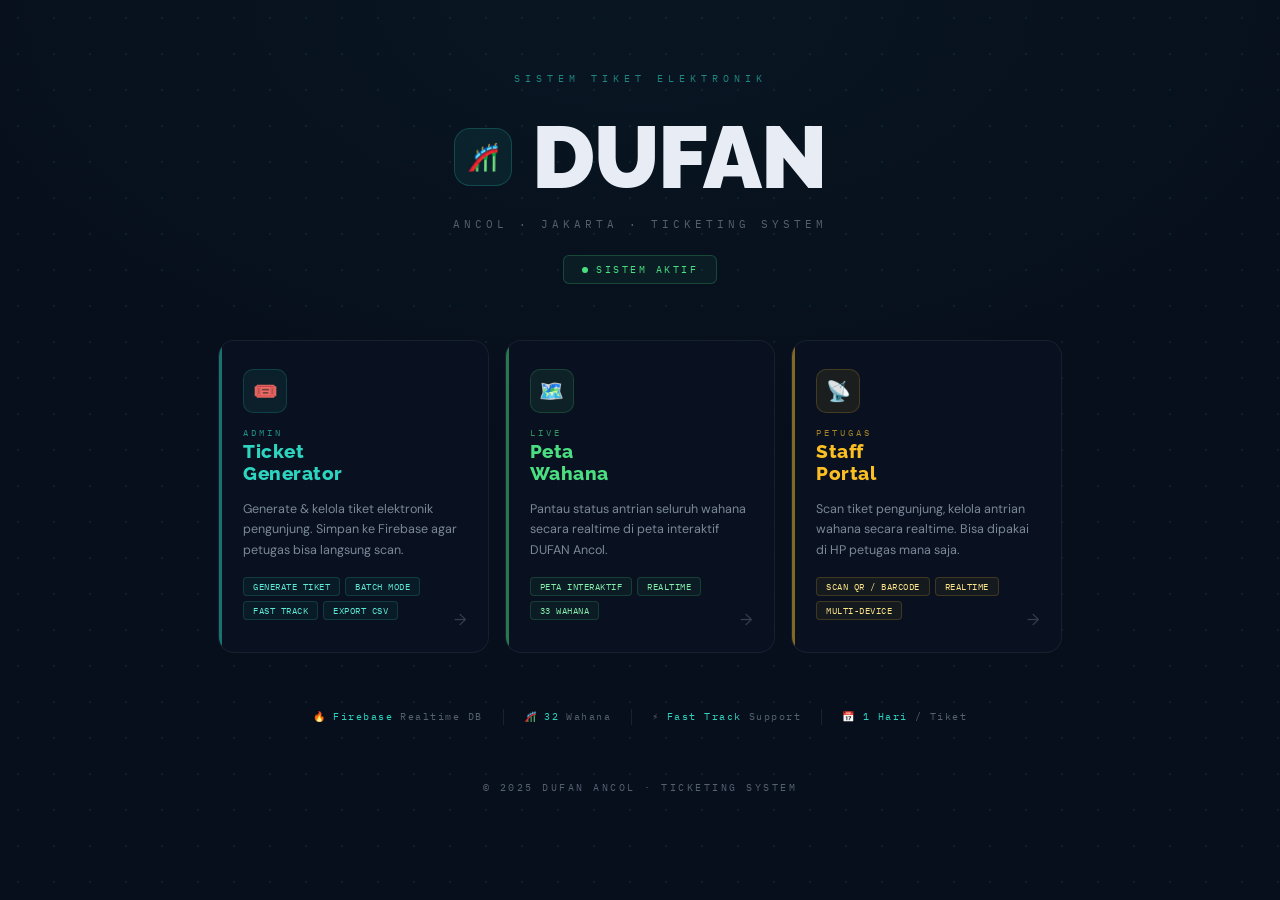
==== index.html @ 78b264e2 "first commit" ====
<!DOCTYPE html>
<html lang="id">
<head>
  <meta charset="UTF-8">
  <meta name="viewport" content="width=device-width, initial-scale=1.0">
  <title>DUFAN — Sistem Tiket Digital</title>
  <link rel="preconnect" href="https://fonts.googleapis.com">
  <link rel="preconnect" href="https://fonts.gstatic.com" crossorigin>
  <link href="https://fonts.googleapis.com/css2?family=Raleway:wght@400;600;800;900&family=IBM+Plex+Mono:wght@400;500&family=DM+Sans:wght@300;400;500&display=swap" rel="stylesheet">
  <link rel="stylesheet" href="css/shared.css">
  <link rel="stylesheet" href="css/index.css">
</head>
<body>

  <div class="container">

    <!-- HERO -->
    <div class="hero">
      <div class="hero-eyebrow">Sistem Tiket Elektronik</div>
      <div class="hero-logo">
        <div class="hero-icon">🎢</div>
        <div class="hero-title">DUFAN</div>
      </div>
      <div class="hero-subtitle">ANCOL · JAKARTA · TICKETING SYSTEM</div>
      <div class="hero-status">
        <div class="status-dot"></div>
        SISTEM AKTIF
      </div>
    </div>

    <!-- CARDS -->
    <div class="cards">

      <a class="card card-generator" href="ticket-generator/index.html">
        <div class="card-icon">🎟️</div>
        <div>
          <div class="card-label">Admin</div>
          <div class="card-name">Ticket<br>Generator</div>
        </div>
        <div class="card-desc">
          Generate &amp; kelola tiket elektronik pengunjung. Simpan ke Firebase agar petugas bisa langsung scan.
        </div>
        <div class="card-features">
          <span class="feat-tag">GENERATE TIKET</span>
          <span class="feat-tag">BATCH MODE</span>
          <span class="feat-tag">FAST TRACK</span>
          <span class="feat-tag">EXPORT CSV</span>
        </div>
        <div class="card-arrow">→</div>
      </a>

      <a class="card card-map" href="map.html">
        <div class="card-icon">🗺️</div>
        <div>
          <div class="card-label">Live</div>
          <div class="card-name">Peta<br>Wahana</div>
        </div>
        <div class="card-desc">
          Pantau status antrian seluruh wahana secara realtime di peta interaktif DUFAN Ancol.
        </div>
        <div class="card-features">
          <span class="feat-tag">PETA INTERAKTIF</span>
          <span class="feat-tag">REALTIME</span>
          <span class="feat-tag">33 WAHANA</span>
        </div>
        <div class="card-arrow">→</div>
      </a>

      <a class="card card-staff" href="staff.html">
        <div class="card-icon">📡</div>
        <div>
          <div class="card-label">Petugas</div>
          <div class="card-name">Staff<br>Portal</div>
        </div>
        <div class="card-desc">
          Scan tiket pengunjung, kelola antrian wahana secara realtime. Bisa dipakai di HP petugas mana saja.
        </div>
        <div class="card-features">
          <span class="feat-tag">SCAN QR / BARCODE</span>
          <span class="feat-tag">REALTIME</span>
          <span class="feat-tag">MULTI-DEVICE</span>
        </div>
        <div class="card-arrow">→</div>
      </a>

    </div>

    <!-- INFO ROW -->
    <div class="info-row">
      <div class="info-item">🔥 <span>Firebase</span> Realtime DB</div>
      <div class="info-sep"></div>
      <div class="info-item">🎢 <span>32</span> Wahana</div>
      <div class="info-sep"></div>
      <div class="info-item">⚡ <span>Fast Track</span> Support</div>
      <div class="info-sep"></div>
      <div class="info-item">📅 <span>1 Hari</span> / Tiket</div>
    </div>

    <!-- FOOTER -->
    <div class="footer">© 2025 DUFAN ANCOL · TICKETING SYSTEM</div>

  </div>

</body>
</html>
---- css/shared.css ----
/* ================================================================
   DUFAN — shared.css
   Variables, reset, body, grid-bg, topbar, toast, animations
================================================================ */

*, *::before, *::after {
  margin: 0; padding: 0; box-sizing: border-box;
  -webkit-tap-highlight-color: transparent;
}

:root {
  --bg:        #080f1c;
  --panel:     rgba(12, 20, 38, 0.92);
  --card:      rgba(8, 14, 28, 0.95);
  --border:    rgba(45, 212, 191, 0.16);
  --teal:      #2dd4bf;
  --teal-dim:  rgba(45, 212, 191, 0.10);
  --indigo:    #818cf8;
  --green:     #4ade80;
  --green-dim: rgba(74, 222, 128, 0.10);
  --amber:     #fbbf24;
  --amber-dim: rgba(251, 191, 36, 0.10);
  --red:       #f87171;
  --red-dim:   rgba(248, 113, 113, 0.10);
  --text:      #e8edf5;
  --muted:     #556070;
  --mono:      'IBM Plex Mono', monospace;
  --title:     'Raleway', sans-serif;
  --body:      'DM Sans', sans-serif;
}

html, body {
  min-height: 100vh;
  background: var(--bg);
  color: var(--text);
  font-family: var(--body);
  overflow-x: hidden;
}

/* ── Dot grid background ── */
body::before {
  content: '';
  position: fixed; inset: 0;
  background-image: radial-gradient(circle, rgba(45, 212, 191, 0.09) 1px, transparent 1px);
  background-size: 36px 36px;
  pointer-events: none;
  z-index: 0;
}

/* ── Subtle vignette ── */
body::after {
  content: '';
  position: fixed; inset: 0;
  background: radial-gradient(ellipse 100% 80% at 50% 0%, rgba(45, 212, 191, 0.04) 0%, transparent 65%);
  pointer-events: none;
  z-index: 0;
}

/* ── TOPBAR ── */
.topbar {
  position: sticky; top: 0; z-index: 100;
  display: flex; align-items: center; justify-content: space-between;
  padding: 0 20px; height: 52px;
  background: rgba(8, 15, 28, 0.97);
  border-bottom: 1px solid var(--border);
  backdrop-filter: blur(20px);
}

.topbar-left {
  display: flex; align-items: center; gap: 12px;
}

.back-btn {
  font-family: var(--mono); font-size: 11px; letter-spacing: 1px;
  color: var(--teal); background: var(--teal-dim);
  border: 1px solid rgba(45, 212, 191, 0.28);
  border-radius: 6px; padding: 6px 14px;
  cursor: pointer; text-decoration: none;
  transition: background 0.15s, border-color 0.15s;
}
.back-btn:hover {
  background: rgba(45, 212, 191, 0.18);
  border-color: rgba(45, 212, 191, 0.55);
}

.topbar-title {
  font-family: var(--title);
  font-size: 13px; font-weight: 800;
  letter-spacing: 2px; color: var(--text);
}
.topbar-title span { color: var(--teal); }

.topbar-right {
  display: flex; align-items: center; gap: 8px;
}

.tb-pill {
  font-family: var(--mono); font-size: 10px; letter-spacing: 1.5px;
  padding: 5px 12px; border-radius: 20px;
  border: 1px solid var(--border);
  background: rgba(255, 255, 255, 0.03); color: var(--muted);
}
.tb-pill.active {
  border-color: rgba(74, 222, 128, 0.35);
  color: var(--green); background: var(--green-dim);
}
.tb-pill.teal {
  border-color: rgba(45, 212, 191, 0.35);
  color: var(--teal); background: var(--teal-dim);
}

.topbar-time {
  font-family: var(--mono); font-size: 11px;
  color: var(--muted); letter-spacing: 1px;
}

.live-dot, .sim-topbar-dot {
  width: 7px; height: 7px; border-radius: 50%;
  background: var(--green); box-shadow: 0 0 6px var(--green);
  animation: livePulse 2.4s ease-in-out infinite;
}
@keyframes livePulse {
  0%, 100% { opacity: 1; }
  50%       { opacity: 0.3; }
}

/* ── TOAST ── */
.toast {
  position: fixed; bottom: 24px; right: 24px; z-index: 2000;
  background: rgba(12, 20, 38, 0.98);
  border: 1px solid var(--border);
  backdrop-filter: blur(16px);
  border-radius: 10px; padding: 11px 18px;
  display: flex; align-items: center; gap: 10px;
  font-family: var(--mono); font-size: 11px; letter-spacing: 1px;
  max-width: 320px;
  transform: translateY(90px); opacity: 0;
  transition: transform 0.28s cubic-bezier(0.34, 1.4, 0.64, 1), opacity 0.28s ease;
  pointer-events: none;
}
.toast.show { transform: translateY(0); opacity: 1; }
.toast.success { border-color: rgba(74, 222, 128, 0.35); color: var(--green); }
.toast.error   { border-color: rgba(248, 113, 113, 0.35); color: var(--red); }
.toast.warning { border-color: rgba(251, 191, 36, 0.35); color: var(--amber); }

/* ── COMMON ANIMATIONS ── */
@keyframes fadeUp {
  from { opacity: 0; transform: translateY(16px); }
  to   { opacity: 1; transform: translateY(0); }
}
---- css/index.css ----
/* ================================================================
   DUFAN — index.css
   Homepage: hero, cards grid, info row, footer
================================================================ */

/* ── CONTAINER ── */
.container {
  position: relative; z-index: 1;
  width: 100%; max-width: 900px;
  margin: 0 auto;
  padding: 72px 28px 56px;
  display: flex; flex-direction: column;
  align-items: center; gap: 56px;
}

/* ── HERO ── */
.hero {
  text-align: center;
  animation: fadeUp 0.6s ease both;
}

.hero-eyebrow {
  font-family: var(--mono);
  font-size: 10px; letter-spacing: 5px;
  text-transform: uppercase;
  color: var(--teal); opacity: 0.6;
  margin-bottom: 28px;
}

.hero-logo {
  display: flex; align-items: center;
  justify-content: center; gap: 20px;
  margin-bottom: 16px;
}

.hero-icon {
  width: 58px; height: 58px;
  background: rgba(45, 212, 191, 0.08);
  border: 1px solid rgba(45, 212, 191, 0.22);
  border-radius: 16px;
  display: flex; align-items: center; justify-content: center;
  font-size: 26px;
  flex-shrink: 0;
}

.hero-title {
  font-family: var(--title);
  font-size: clamp(52px, 11vw, 88px);
  font-weight: 900;
  letter-spacing: -1px;
  color: var(--text);
  line-height: 1;
}

.hero-subtitle {
  font-family: var(--mono);
  font-size: 11px; letter-spacing: 4px;
  color: var(--muted);
  margin-top: 14px;
}

.hero-status {
  display: inline-flex; align-items: center; gap: 8px;
  margin-top: 24px;
  background: rgba(74, 222, 128, 0.06);
  border: 1px solid rgba(74, 222, 128, 0.22);
  padding: 7px 18px; border-radius: 6px;
  font-family: var(--mono); font-size: 10px;
  letter-spacing: 2.5px; color: var(--green);
}

.status-dot {
  width: 6px; height: 6px; border-radius: 50%;
  background: var(--green); flex-shrink: 0;
}

/* ── CARDS GRID ── */
.cards {
  display: grid;
  grid-template-columns: 1fr 1fr 1fr;
  gap: 16px; width: 100%;
  animation: fadeUp 0.6s 0.12s ease both;
}
@media (max-width: 820px)  { .cards { grid-template-columns: 1fr 1fr; } }
@media (max-width: 560px)  { .cards { grid-template-columns: 1fr; } }

.card {
  position: relative;
  background: rgba(10, 18, 34, 0.85);
  border: 1px solid rgba(255, 255, 255, 0.06);
  border-radius: 16px;
  padding: 28px 24px 32px;
  text-decoration: none; color: var(--text);
  overflow: hidden;
  display: flex; flex-direction: column; gap: 14px;
  transition: transform 0.22s ease, border-color 0.22s ease, box-shadow 0.22s ease;
  cursor: pointer;
}

/* Left accent bar */
.card::before {
  content: '';
  position: absolute; left: 0; top: 0; bottom: 0;
  width: 3px; border-radius: 16px 0 0 16px;
  transition: opacity 0.22s;
}
.card-generator::before { background: var(--teal); opacity: 0.5; }
.card-staff::before     { background: var(--amber); opacity: 0.5; }
.card-map::before       { background: var(--green); opacity: 0.5; }

.card:hover { transform: translateY(-4px); }
.card:hover::before { opacity: 1; }

.card-generator:hover {
  border-color: rgba(45, 212, 191, 0.28);
  box-shadow: 0 16px 48px rgba(45, 212, 191, 0.06);
}
.card-staff:hover {
  border-color: rgba(251, 191, 36, 0.28);
  box-shadow: 0 16px 48px rgba(251, 191, 36, 0.06);
}
.card-map:hover {
  border-color: rgba(74, 222, 128, 0.28);
  box-shadow: 0 16px 48px rgba(74, 222, 128, 0.06);
}

.card-icon {
  width: 44px; height: 44px; border-radius: 10px;
  display: flex; align-items: center; justify-content: center;
  font-size: 20px; flex-shrink: 0;
}
.card-generator .card-icon {
  background: rgba(45, 212, 191, 0.08);
  border: 1px solid rgba(45, 212, 191, 0.18);
}
.card-staff .card-icon {
  background: rgba(251, 191, 36, 0.08);
  border: 1px solid rgba(251, 191, 36, 0.18);
}
.card-map .card-icon {
  background: rgba(74, 222, 128, 0.08);
  border: 1px solid rgba(74, 222, 128, 0.18);
}

.card-label {
  font-family: var(--mono); font-size: 9px;
  letter-spacing: 3px; text-transform: uppercase;
  margin-bottom: 3px;
}
.card-generator .card-label { color: var(--teal); opacity: 0.65; }
.card-staff     .card-label { color: var(--amber); opacity: 0.65; }
.card-map       .card-label { color: var(--green); opacity: 0.65; }

.card-name {
  font-family: var(--title);
  font-size: 19px; font-weight: 800;
  letter-spacing: 0.5px; line-height: 1.15;
}
.card-generator .card-name { color: var(--teal); }
.card-staff     .card-name { color: var(--amber); }
.card-map       .card-name { color: var(--green); }

.card-desc {
  font-size: 12.5px; color: #7a8899;
  line-height: 1.65; flex: 1;
}

.card-features {
  display: flex; flex-wrap: wrap; gap: 5px;
  margin-top: 2px;
}

.feat-tag {
  font-family: var(--mono); font-size: 9px;
  letter-spacing: 0.5px; padding: 3px 9px;
  border-radius: 4px; border: 1px solid;
}
.card-generator .feat-tag {
  background: rgba(45, 212, 191, 0.05);
  border-color: rgba(45, 212, 191, 0.18);
  color: #5eead4;
}
.card-staff .feat-tag {
  background: rgba(251, 191, 36, 0.05);
  border-color: rgba(251, 191, 36, 0.18);
  color: #fde68a;
}
.card-map .feat-tag {
  background: rgba(74, 222, 128, 0.05);
  border-color: rgba(74, 222, 128, 0.18);
  color: #86efac;
}

.card-arrow {
  position: absolute; bottom: 22px; right: 22px;
  font-size: 16px; opacity: 0.2;
  transition: opacity 0.2s, transform 0.2s;
}
.card:hover .card-arrow { opacity: 0.6; transform: translateX(3px); }

/* ── INFO ROW ── */
.info-row {
  display: flex; align-items: center; flex-wrap: wrap;
  gap: 20px; justify-content: center;
  animation: fadeUp 0.6s 0.22s ease both;
}

.info-item {
  display: flex; align-items: center; gap: 7px;
  font-family: var(--mono); font-size: 10px;
  letter-spacing: 1.5px; color: var(--muted);
}
.info-item span { color: var(--teal); }

.info-sep {
  width: 1px; height: 16px;
  background: rgba(255, 255, 255, 0.08);
}

/* ── FOOTER ── */
.footer {
  font-family: var(--mono); font-size: 10px;
  color: var(--muted); letter-spacing: 2.5px;
  opacity: 0.4;
  animation: fadeUp 0.6s 0.3s ease both;
}
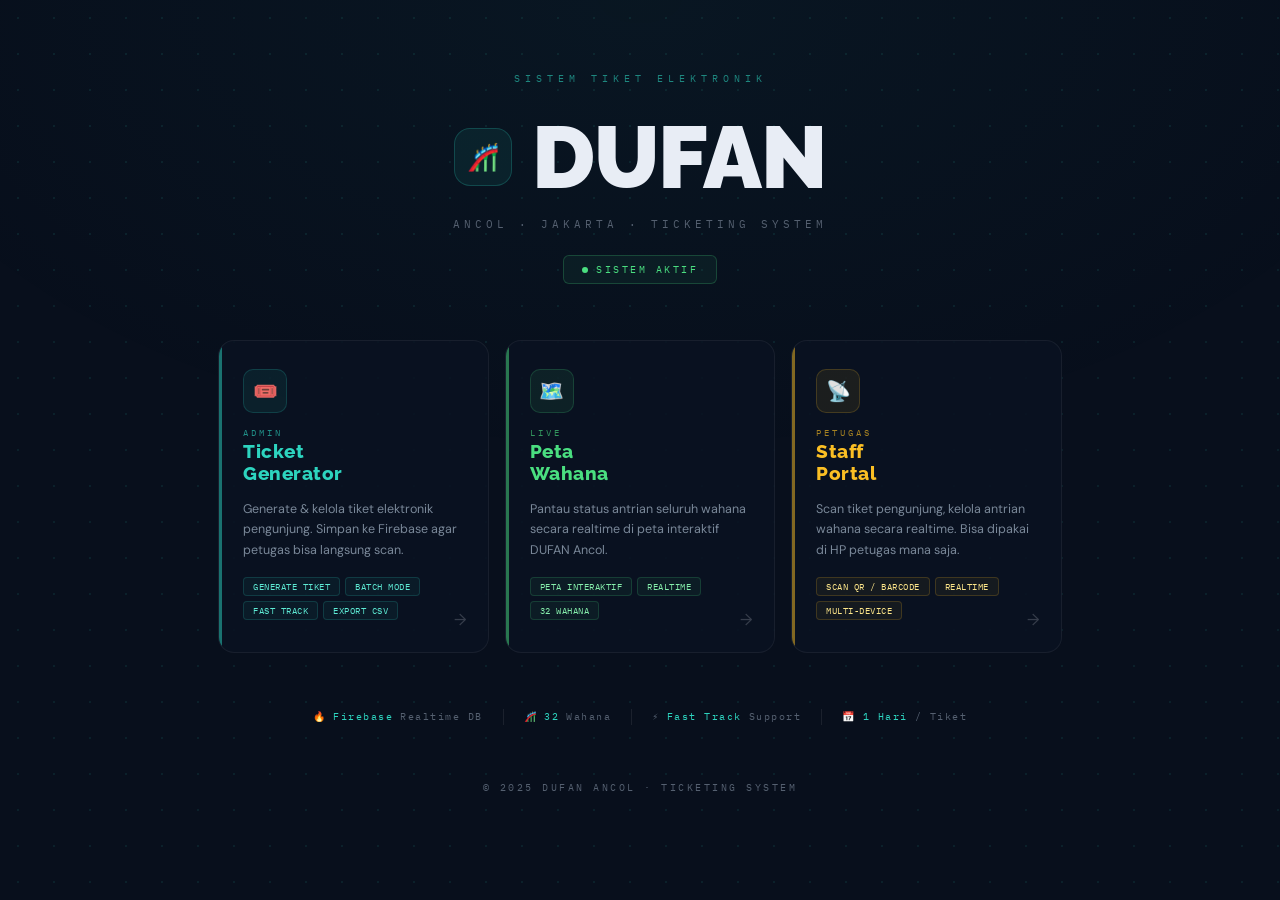
==== commit b35331d2: "fixing input ticket" ====
--- a/index.html
+++ b/index.html
@@ -4,6 +4,7 @@
   <meta charset="UTF-8">
   <meta name="viewport" content="width=device-width, initial-scale=1.0">
   <title>DUFAN — Sistem Tiket Digital</title>
+  <link rel="icon" href="data:image/svg+xml,<svg xmlns='http://www.w3.org/2000/svg' viewBox='0 0 100 100'><text y='.9em' font-size='90'>🎢</text></svg>">
   <link rel="preconnect" href="https://fonts.googleapis.com">
   <link rel="preconnect" href="https://fonts.gstatic.com" crossorigin>
   <link href="https://fonts.googleapis.com/css2?family=Raleway:wght@400;600;800;900&family=IBM+Plex+Mono:wght@400;500&family=DM+Sans:wght@300;400;500&display=swap" rel="stylesheet">
@@ -61,7 +62,7 @@
         <div class="card-features">
           <span class="feat-tag">PETA INTERAKTIF</span>
           <span class="feat-tag">REALTIME</span>
-          <span class="feat-tag">33 WAHANA</span>
+          <span class="feat-tag">32 WAHANA</span>
         </div>
         <div class="card-arrow">→</div>
       </a>
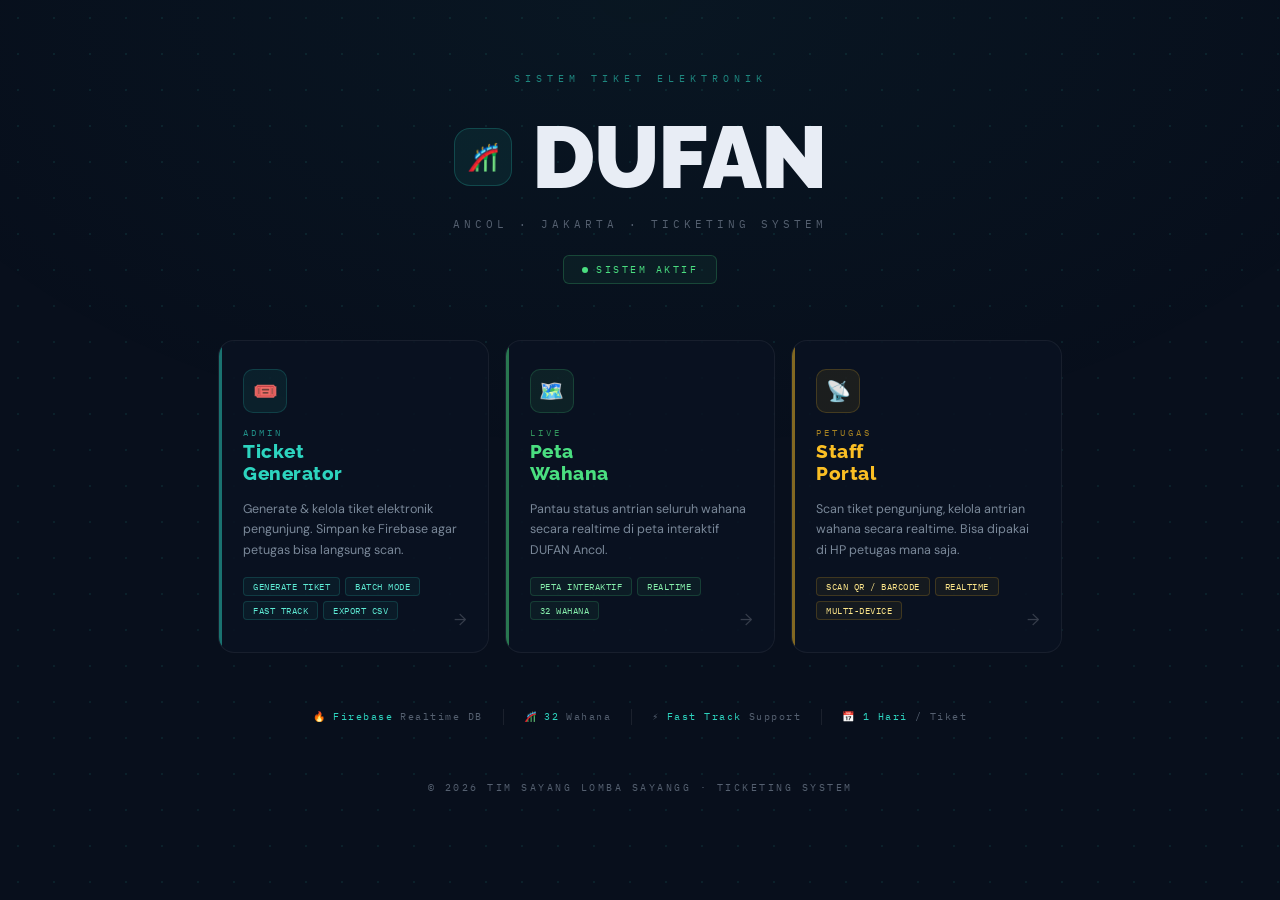
==== commit 274f7323: "perbaiki footer" ====
--- a/index.html
+++ b/index.html
@@ -98,7 +98,7 @@
     </div>
 
     <!-- FOOTER -->
-    <div class="footer">© 2025 DUFAN ANCOL · TICKETING SYSTEM</div>
+    <div class="footer">© 2026 TIM SAYANG LOMBA SAYANGG · TICKETING SYSTEM</div>
 
   </div>
 
